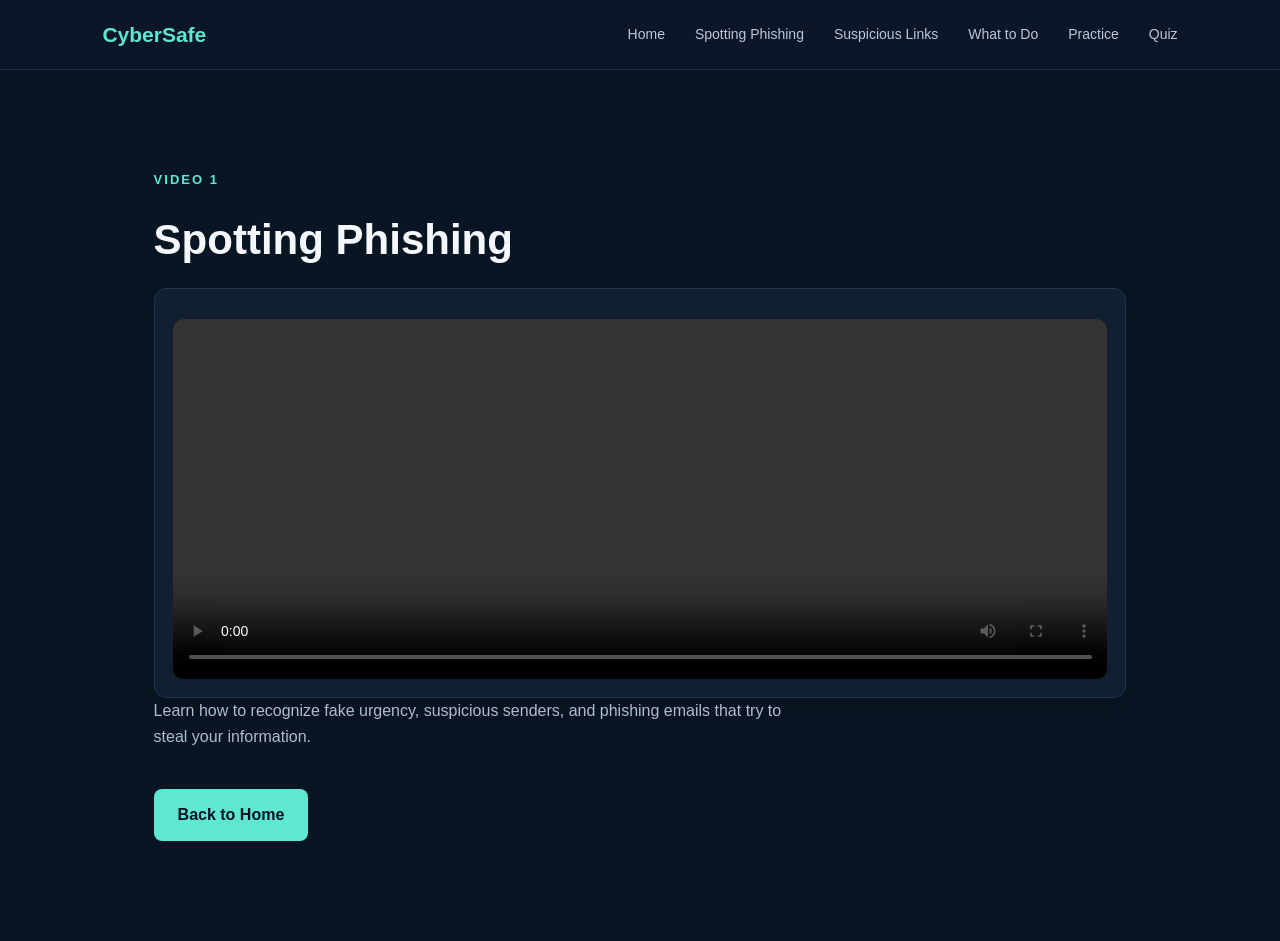
==== spotting-phishing.html @ 1cf17998 "Initial commit" ====
<!DOCTYPE html>
<html lang="en">
<head>
    <meta charset="UTF-8">
    <meta name="viewport" content="width=device-width, initial-scale=1.0">
    <title>Spotting Phishing | CyberSafe</title>
    <link rel="stylesheet" href="style.css">
</head>
<body>
    <nav>
        <div class="logo">CyberSafe</div>
        <div class="nav-links">
            <a href="index.html">Home</a>
            <a href="spotting-phishing.html">Spotting Phishing</a>
            <a href="suspicious-links.html">Suspicious Links</a>
            <a href="what-to-do.html">What to Do</a>
            <a href="index.html#practice">Practice</a>
            <a href="index.html#quiz">Quiz</a>
        </div>
    </nav>

    <main>
        <section class="section videos-section">
            <p class="tag">VIDEO 1</p>
            <h2>Spotting Phishing</h2>
            <div class="video-card full-width">
                <video controls preload="metadata">
                    <source src="videos/video1.mp4" type="video/mp4">
                    Your browser does not support the video tag.
                </video>
            </div>
            <p class="description">
                Learn how to recognize fake urgency, suspicious senders, and phishing emails that try to steal your information.
            </p>
            <a href="index.html" class="button">Back to Home</a>
        </section>
    </main>
</body>
</html>
---- style.css ----
* {
    margin: 0;
    padding: 0;
    box-sizing: border-box;
}

html {
    scroll-behavior: smooth;
    scroll-padding-top: 90px;
}

body {
    font-family: Arial, Helvetica, sans-serif;
    background: #07111f;
    color: #f4f7fb;
    line-height: 1.6;
}

nav {
    height: 70px;
    background: #0b1728;
    border-bottom: 1px solid #1d3048;
    display: flex;
    align-items: center;
    justify-content: space-between;
    padding: 0 8%;
    position: sticky;
    top: 0;
    z-index: 100;
}

.logo {
    font-size: 21px;
    font-weight: bold;
    color: #5ee7d3;
}

.nav-links {
    display: flex;
    gap: 30px;
}

.nav-links a {
    color: #b9c7d8;
    text-decoration: none;
    font-size: 14px;
}

.nav-links a:hover {
    color: #5ee7d3;
}

.hero {
    min-height: 650px;
    display: flex;
    align-items: center;
    justify-content: space-between;
    padding: 80px 12%;
    background:
        radial-gradient(circle at 80% 40%, #12395b 0%, transparent 30%),
        #07111f;
}

.tag {
    color: #5ee7d3;
    font-size: 13px;
    font-weight: bold;
    letter-spacing: 2px;
    margin-bottom: 15px;
}

h1 {
    font-size: 70px;
    line-height: 1.05;
    margin-bottom: 25px;
}

h1 span {
    color: #5ee7d3;
}

.hero-text {
    max-width: 520px;
    color: #aebdce;
    font-size: 18px;
    margin-bottom: 30px;
}

.button {
    display: inline-block;
    background: #5ee7d3;
    color: #07111f;
    padding: 13px 24px;
    border-radius: 8px;
    text-decoration: none;
    font-weight: bold;
}

.section {
    padding: 100px 12%;
    background: #0a1727;
    scroll-margin-top: 90px;
}

.hero {
    scroll-margin-top: 90px;
}

.section:nth-child(even) {
    background: #07111f;
}

h2 {
    font-size: 42px;
    margin-bottom: 15px;
}

.description {
    color: #aebdce;
    max-width: 650px;
    margin-bottom: 40px;
}

.cards {
    display: grid;
    grid-template-columns: repeat(3, 1fr);
    gap: 20px;
}

.card {
    background: #101f32;
    border: 1px solid #1d344c;
    padding: 30px;
    border-radius: 12px;
}

.card:hover {
    border-color: #5ee7d3;
    transform: translateY(-3px);
    transition: 0.2s;
}

.icon {
    font-size: 35px;
    margin-bottom: 15px;
}

.card h3 {
    margin-bottom: 10px;
}

.card p {
    color: #9eafc2;
}

.video-placeholder {
    margin-top: 40px;
    height: 280px;
    border: 2px dashed #2c4963;
    border-radius: 12px;
    display: flex;
    flex-direction: column;
    align-items: center;
    justify-content: center;
    color: #9eafc2;
}

.play {
    background: #5ee7d3;
    color: #07111f;
    width: 60px;
    height: 60px;
    border-radius: 50%;
    display: flex;
    align-items: center;
    justify-content: center;
    margin-bottom: 15px;
}

.videos-section {
    background: #081522;
}

.video-stack {
    display: flex;
    flex-direction: column;
    gap: 28px;
    margin-top: 30px;
}

.lesson-link {
    text-decoration: none;
    color: inherit;
}

.lesson-link .video-card {
    transition: transform 0.2s ease, border-color 0.2s ease;
}

.lesson-link:hover .video-card {
    transform: translateY(-2px);
    border-color: #5ee7d3;
}

.video-card {
    background: #101f32;
    border: 1px solid #1d344c;
    border-radius: 12px;
    padding: 18px;
    box-shadow: 0 12px 28px rgba(0, 0, 0, 0.15);
}

.video-card.full-width {
    width: 100%;
}

.video-card video {
    width: 100%;
    height: 360px;
    border-radius: 10px;
    background: #000;
    object-fit: cover;
    display: block;
    margin-top: 12px;
}

.video-card h3 {
    margin-top: 4px;
    color: #f4f7fb;
}

.video-card p {
    color: #aebdce;
    margin-top: 8px;
}

.practice {
    background: #081522;
}

.email {
    max-width: 700px;
    background: white;
    color: #222;
    border-radius: 10px;
    padding: 25px;
    margin: 35px auto 25px;
    box-shadow: 0 15px 40px rgba(0,0,0,0.3);
}

.email-top {
    display: flex;
    justify-content: space-between;
    color: #555;
}

.email-info {
    margin: 20px 0;
}

.email hr {
    border: none;
    border-top: 1px solid #ddd;
    margin-bottom: 20px;
}

.fake-link {
    background: #246bfd;
    color: white;
    border: none;
    padding: 12px 20px;
    border-radius: 5px;
    margin-top: 10px;
}

.choices {
    display: flex;
    justify-content: center;
    gap: 15px;
    flex-wrap: wrap;
}

.choices button,
.quiz-card button {
    padding: 13px 20px;
    border: 1px solid #2b4862;
    background: #102238;
    color: white;
    border-radius: 8px;
    cursor: pointer;
}

.choices button:hover,
.quiz-card button:hover {
    border-color: #5ee7d3;
}

#feedback,
#quiz-feedback {
    max-width: 700px;
    margin: 20px auto;
    padding: 15px;
    border-radius: 8px;
    text-align: center;
    font-weight: bold;
}

.quiz-card {
    max-width: 700px;
    background: #101f32;
    border: 1px solid #1d344c;
    padding: 30px;
    border-radius: 12px;
}

.quiz-card button {
    display: block;
    width: 100%;
    text-align: left;
    margin-top: 12px;
}

footer {
    text-align: center;
    padding: 30px;
    background: #050d17;
    color: #71859c;
}

@media (max-width: 800px) {
    .cards {
        grid-template-columns: 1fr;
    }

    .hero {
        flex-direction: column;
        text-align: center;
    }

    h1 {
        font-size: 48px;
    }

    .nav-links {
        gap: 10px;
    }

    .video-card video {
        height: 240px;
    }
}
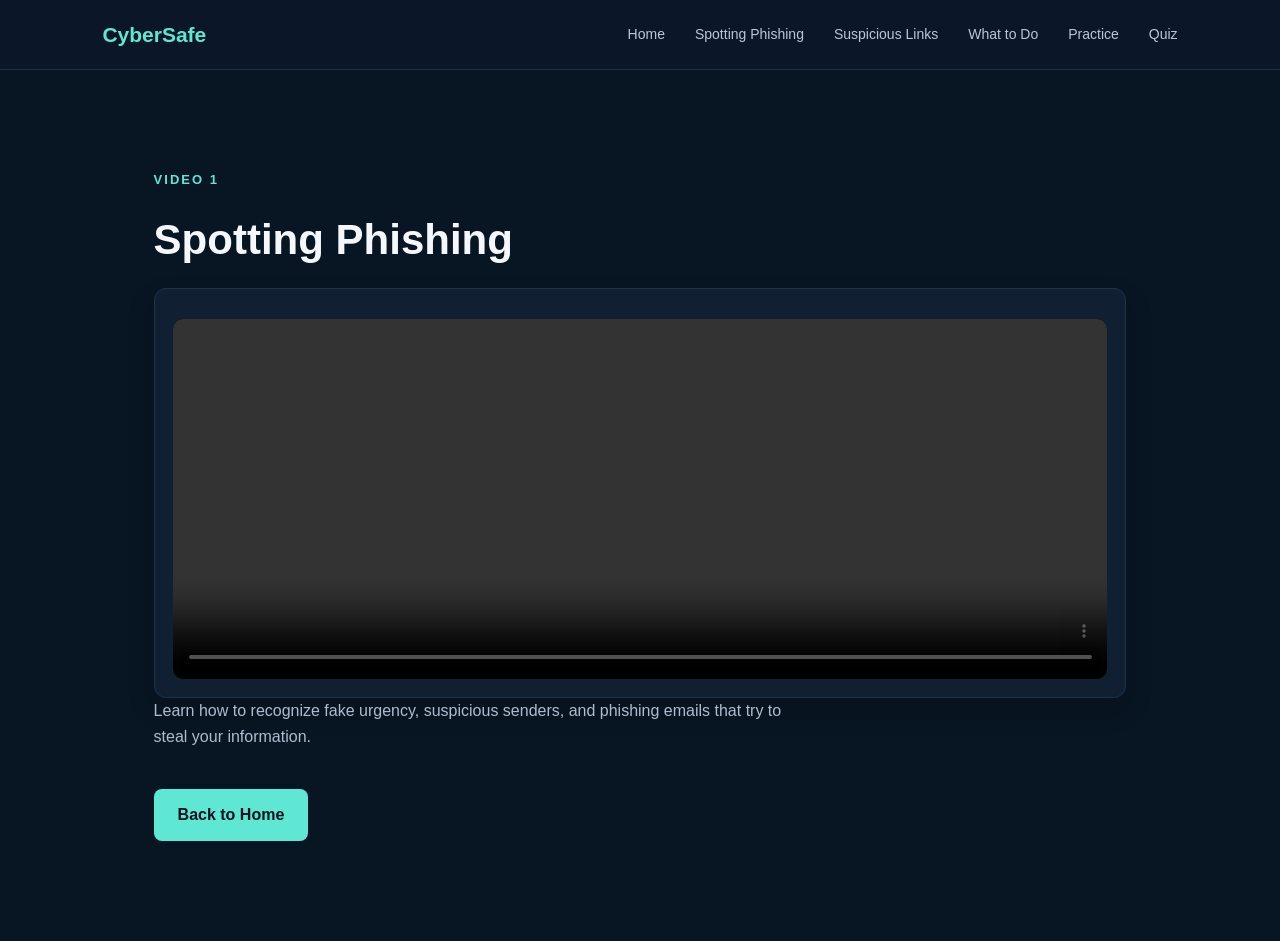
==== commit 7b0fd026: "Added custom favicon" ====
--- a/spotting-phishing.html
+++ b/spotting-phishing.html
@@ -4,6 +4,13 @@
     <meta charset="UTF-8">
     <meta name="viewport" content="width=device-width, initial-scale=1.0">
     <title>Spotting Phishing | CyberSafe</title>
+    <link rel="stylesheet" href="style.css">
+</head>
+<head>
+    <meta charset="UTF-8">
+    <meta name="viewport" content="width=device-width, initial-scale=1.0">
+    <title>CyberSafe</title>
+    <link rel="icon" type="image/png" href="favicon.png">
     <link rel="stylesheet" href="style.css">
 </head>
 <body>
--- a/style.css
+++ b/style.css
@@ -348,4 +348,17 @@
     .video-card video {
         height: 240px;
     }
+}
+.button-group {
+    display: flex;
+    gap: 12px;
+    margin-top: 20px;
+    flex-wrap: wrap;
+}
+
+/* Optional styling for secondary buttons if you want a neutral outline look */
+.button.secondary {
+    background-color: transparent;
+    border: 1px solid #ccc;
+    color: inherit;
 }
--- a/style.css
+++ b/style.css
@@ -348,4 +348,17 @@
     .video-card video {
         height: 240px;
     }
+}
+.button-group {
+    display: flex;
+    gap: 12px;
+    margin-top: 20px;
+    flex-wrap: wrap;
+}
+
+/* Optional styling for secondary buttons if you want a neutral outline look */
+.button.secondary {
+    background-color: transparent;
+    border: 1px solid #ccc;
+    color: inherit;
 }
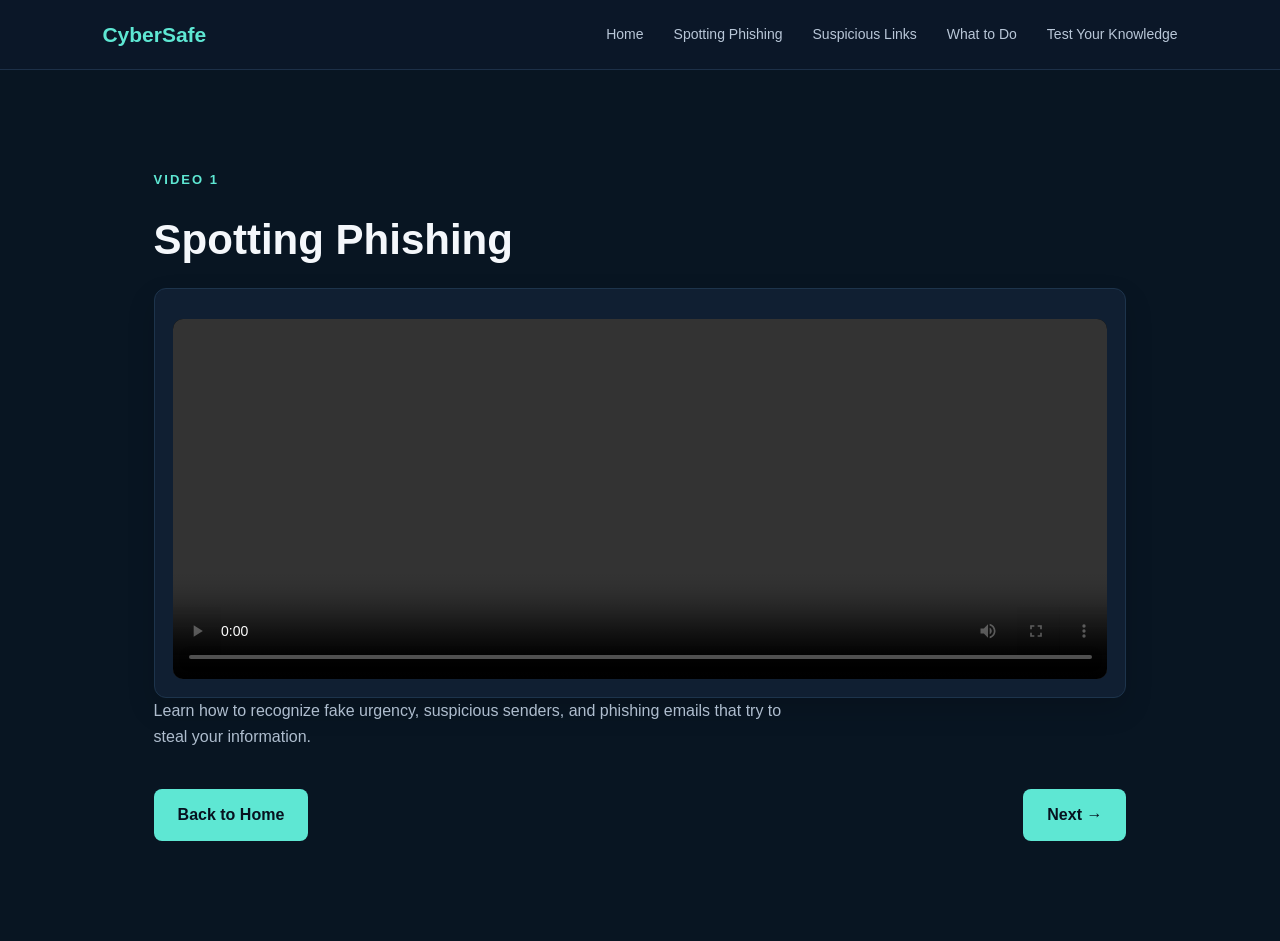
==== commit 774806c9: "Added custom favicon" ====
--- a/spotting-phishing.html
+++ b/spotting-phishing.html
@@ -4,12 +4,6 @@
     <meta charset="UTF-8">
     <meta name="viewport" content="width=device-width, initial-scale=1.0">
     <title>Spotting Phishing | CyberSafe</title>
-    <link rel="stylesheet" href="style.css">
-</head>
-<head>
-    <meta charset="UTF-8">
-    <meta name="viewport" content="width=device-width, initial-scale=1.0">
-    <title>CyberSafe</title>
     <link rel="icon" type="image/png" href="favicon.png">
     <link rel="stylesheet" href="style.css">
 </head>
@@ -21,8 +15,7 @@
             <a href="spotting-phishing.html">Spotting Phishing</a>
             <a href="suspicious-links.html">Suspicious Links</a>
             <a href="what-to-do.html">What to Do</a>
-            <a href="index.html#practice">Practice</a>
-            <a href="index.html#quiz">Quiz</a>
+            <a href="test-your-knowledge.html">Test Your Knowledge</a>
         </div>
     </nav>
 
@@ -39,7 +32,10 @@
             <p class="description">
                 Learn how to recognize fake urgency, suspicious senders, and phishing emails that try to steal your information.
             </p>
-            <a href="index.html" class="button">Back to Home</a>
+            <div class="lesson-navigation">
+                <a href="index.html" class="button">Back to Home</a>
+                <a href="suspicious-links.html" class="button">Next →</a>
+            </div>
         </section>
     </main>
 </body>
--- a/style.css
+++ b/style.css
@@ -96,6 +96,13 @@
     font-weight: bold;
 }
 
+.lesson-navigation {
+    display: flex;
+    justify-content: space-between;
+    align-items: center;
+    gap: 16px;
+}
+
 .section {
     padding: 100px 12%;
     background: #0a1727;
@@ -348,6 +355,10 @@
     .video-card video {
         height: 240px;
     }
+
+    .lesson-navigation {
+        flex-wrap: wrap;
+    }
 }
 .button-group {
     display: flex;
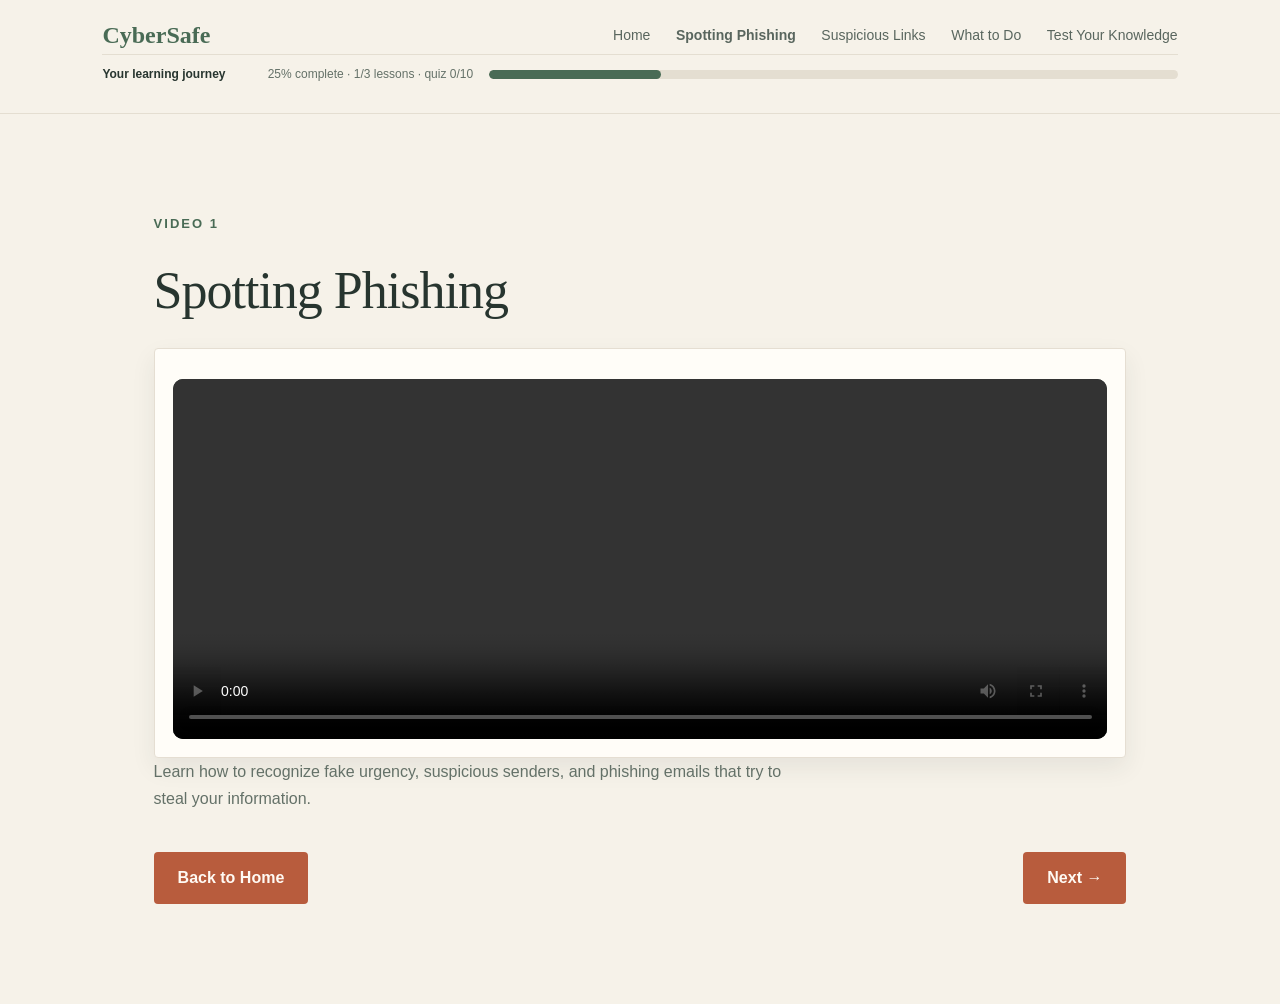
==== commit d4da2676: "Updated website styles, index, and added video3" ====
--- a/spotting-phishing.html
+++ b/spotting-phishing.html
@@ -7,7 +7,7 @@
     <link rel="icon" type="image/png" href="favicon.png">
     <link rel="stylesheet" href="style.css">
 </head>
-<body>
+<body data-page="spotting">
     <nav>
         <div class="logo">CyberSafe</div>
         <div class="nav-links">
@@ -16,6 +16,15 @@
             <a href="suspicious-links.html">Suspicious Links</a>
             <a href="what-to-do.html">What to Do</a>
             <a href="test-your-knowledge.html">Test Your Knowledge</a>
+        </div>
+        <div class="site-progress" aria-label="Website learning progress">
+            <div class="site-progress-copy">
+                <span class="site-progress-title">Your learning journey</span>
+                <span id="site-progress-label">Loading progress…</span>
+            </div>
+            <div class="site-progress-track" role="progressbar" aria-label="Website progress" aria-valuemin="0" aria-valuemax="100" aria-valuenow="0">
+                <div class="site-progress-fill"></div>
+            </div>
         </div>
     </nav>
 
@@ -38,5 +47,6 @@
             </div>
         </section>
     </main>
+    <script src="script.js"></script>
 </body>
 </html>
--- a/style.css
+++ b/style.css
@@ -17,10 +17,11 @@
 }
 
 nav {
-    height: 70px;
+    min-height: 70px;
     background: #0b1728;
     border-bottom: 1px solid #1d3048;
     display: flex;
+    flex-wrap: wrap;
     align-items: center;
     justify-content: space-between;
     padding: 0 8%;
@@ -48,6 +49,52 @@
 
 .nav-links a:hover {
     color: #5ee7d3;
+}
+
+.nav-links a[aria-current="page"] {
+    color: #496b55;
+    font-weight: bold;
+}
+
+.site-progress {
+    flex: 0 0 100%;
+    display: grid;
+    grid-template-columns: minmax(190px, 0.7fr) minmax(160px, 1.3fr);
+    align-items: center;
+    gap: 16px;
+    padding: 10px 0 12px;
+    border-top: 1px solid #e4ded1;
+}
+
+.site-progress-copy {
+    display: flex;
+    align-items: baseline;
+    justify-content: space-between;
+    gap: 12px;
+    color: var(--home-muted, #647168);
+    font-size: 12px;
+}
+
+.site-progress-title {
+    color: var(--home-ink, #27352f);
+    font-weight: bold;
+}
+
+.site-progress-track,
+.quiz-progress-track {
+    height: 9px;
+    overflow: hidden;
+    border-radius: 99px;
+    background: #e4ded1;
+}
+
+.site-progress-fill,
+.quiz-progress-fill {
+    width: 0;
+    height: 100%;
+    border-radius: inherit;
+    background: var(--home-green, #496b55);
+    transition: width 0.35s ease;
 }
 
 .hero {
@@ -320,11 +367,109 @@
     border-radius: 12px;
 }
 
-.quiz-card button {
+.quiz-section {
+    min-height: calc(100vh - 74px);
+}
+
+body:not(.home-page) .quiz-card {
+    padding: clamp(22px, 5vw, 36px);
+    background: #fffdf8;
+    border-color: #e5ded2;
+    border-radius: 4px;
+    box-shadow: 0 10px 24px rgba(39, 53, 47, 0.08);
+}
+
+.quiz-topline {
+    display: flex;
+    justify-content: space-between;
+    gap: 16px;
+    margin-bottom: 14px;
+    color: var(--home-green, #496b55);
+    font-size: 14px;
+    font-weight: bold;
+}
+
+.quiz-card .quiz-progress-track {
+    margin-bottom: 26px;
+}
+
+.quiz-card h2 {
+    margin-bottom: 20px;
+    font-size: clamp(22px, 3vw, 28px);
+    line-height: 1.35;
+}
+
+.quiz-answers {
+    display: grid;
+    gap: 10px;
+}
+
+.quiz-card button.quiz-answer {
     display: block;
     width: 100%;
     text-align: left;
-    margin-top: 12px;
+    padding: 14px 16px;
+    border: 1px solid #e5ded2;
+    background: #f6f2e9;
+    color: var(--home-ink, #27352f);
+    border-radius: 4px;
+    cursor: pointer;
+    line-height: 1.5;
+}
+
+.quiz-card button.quiz-answer:hover:not(:disabled) {
+    border-color: var(--home-green, #496b55);
+    background: #e9eee6;
+}
+
+.quiz-card button.quiz-answer:disabled {
+    cursor: default;
+}
+
+.quiz-card button.quiz-answer.is-correct {
+    border-color: #496b55;
+    background: #e9eee6;
+}
+
+.quiz-card button.quiz-answer.is-incorrect {
+    border-color: #b85c3d;
+    background: #f7e9e1;
+}
+
+#quiz-feedback {
+    margin: 18px 0 0;
+    padding: 14px 16px;
+    text-align: left;
+    font-size: 14px;
+    font-weight: normal;
+    line-height: 1.6;
+}
+
+.quiz-feedback-correct,
+.quiz-result {
+    background: #e9eee6;
+    color: #27352f;
+}
+
+.quiz-feedback-incorrect {
+    background: #f7e9e1;
+    color: #673d30;
+}
+
+.quiz-card button.quiz-next {
+    margin-top: 20px;
+    border: 0;
+    cursor: pointer;
+}
+
+.quiz-card button[hidden],
+#quiz-feedback[hidden] {
+    display: none;
+}
+
+body:not(.home-page) .quiz-card button.quiz-next {
+    background: var(--home-rust);
+    color: #fffaf4;
 }
 
 footer {
@@ -372,4 +517,519 @@
     background-color: transparent;
     border: 1px solid #ccc;
     color: inherit;
+}
+
+/* Homepage visual theme */
+.home-page {
+    --home-paper: #f6f2e9;
+    --home-ink: #27352f;
+    --home-muted: #647168;
+    --home-green: #496b55;
+    --home-rust: #b85c3d;
+    background: var(--home-paper);
+    color: var(--home-ink);
+    font-family: Arial, Helvetica, sans-serif;
+}
+
+.home-page nav {
+    height: auto;
+    min-height: 74px;
+    padding: 16px 8%;
+    background: var(--home-paper);
+    border-bottom: 1px solid #e4ded1;
+}
+
+.home-page .logo {
+    color: var(--home-green);
+    font-family: Georgia, "Times New Roman", serif;
+    font-size: 24px;
+}
+
+.home-page .nav-links {
+    gap: clamp(12px, 2vw, 28px);
+}
+
+.home-page .nav-links a {
+    color: #59665e;
+}
+
+.home-page .nav-links a:hover,
+.home-page .nav-links a:focus-visible {
+    color: var(--home-rust);
+}
+
+.home-page .hero {
+    min-height: 570px;
+    display: grid;
+    grid-template-columns: minmax(0, 1.25fr) minmax(280px, 0.75fr);
+    align-items: center;
+    gap: clamp(48px, 9vw, 130px);
+    padding: 82px 12%;
+    background: var(--home-paper);
+}
+
+.home-page .hero-copy {
+    max-width: 650px;
+}
+
+.home-page .tag {
+    color: var(--home-green);
+    font-size: 12px;
+    letter-spacing: 1.5px;
+}
+
+.home-page h1,
+.home-page h2,
+.home-page .lesson-card h3 {
+    font-family: Georgia, "Times New Roman", serif;
+    font-weight: 500;
+}
+
+.home-page h1 {
+    max-width: 700px;
+    margin-bottom: 22px;
+    font-size: clamp(48px, 6vw, 74px);
+    line-height: 1.04;
+    letter-spacing: -2.5px;
+}
+
+.home-page h1 span {
+    color: var(--home-green);
+}
+
+.home-page .hero-text {
+    max-width: 500px;
+    color: var(--home-muted);
+    font-size: 18px;
+    line-height: 1.75;
+}
+
+.home-page .hero-actions {
+    display: flex;
+    align-items: center;
+    gap: 24px;
+    flex-wrap: wrap;
+}
+
+.home-page .button {
+    background: var(--home-rust);
+    color: #fffaf4;
+    border-radius: 4px;
+    padding: 14px 20px;
+    font-size: 15px;
+    transition: background-color 0.2s ease, transform 0.2s ease;
+}
+
+.home-page .button:hover {
+    background: #98452f;
+    transform: translateY(-2px);
+}
+
+.home-page .text-link {
+    color: var(--home-green);
+    font-size: 14px;
+    font-weight: bold;
+    text-underline-offset: 4px;
+}
+
+.home-page a:focus-visible {
+    outline: 3px solid #d48667;
+    outline-offset: 4px;
+}
+
+.hero-note {
+    position: relative;
+    max-width: 390px;
+    padding: 38px 34px 34px;
+    background: #fffdf8;
+    border: 1px solid #e8dfd0;
+    border-radius: 3px 3px 16px 3px;
+    box-shadow: 10px 14px 0 #e9e1d4;
+    transform: rotate(1.5deg);
+}
+
+.note-mark {
+    display: inline-flex;
+    width: 38px;
+    height: 38px;
+    align-items: center;
+    justify-content: center;
+    border-radius: 50%;
+    background: #e8eee5;
+    color: var(--home-green);
+    font-family: Georgia, "Times New Roman", serif;
+    font-size: 25px;
+}
+
+.note-eyebrow {
+    margin: 20px 0 10px;
+    color: var(--home-rust);
+    font-size: 11px;
+    font-weight: bold;
+    letter-spacing: 1.4px;
+    text-transform: uppercase;
+}
+
+.note-quote {
+    color: var(--home-ink);
+    font-family: Georgia, "Times New Roman", serif;
+    font-size: 23px;
+    line-height: 1.4;
+}
+
+.note-small {
+    margin-top: 20px;
+    padding-top: 16px;
+    border-top: 1px solid #e8dfd0;
+    color: var(--home-muted);
+    font-size: 13px;
+    line-height: 1.6;
+}
+
+.home-page .section {
+    padding: 88px 12%;
+    scroll-margin-top: 86px;
+}
+
+.home-checks {
+    display: grid;
+    grid-template-columns: minmax(220px, 0.8fr) minmax(0, 1.2fr);
+    align-items: start;
+    gap: clamp(40px, 8vw, 110px);
+    background: #e9eee6;
+}
+
+.home-page .section-heading {
+    max-width: 560px;
+}
+
+.home-page h2 {
+    margin-bottom: 14px;
+    font-size: clamp(34px, 4vw, 48px);
+    line-height: 1.12;
+    letter-spacing: -1px;
+}
+
+.home-page .description {
+    color: var(--home-muted);
+    font-size: 16px;
+    line-height: 1.7;
+}
+
+.checks-list {
+    list-style: none;
+}
+
+.checks-list li {
+    display: grid;
+    grid-template-columns: 48px 1fr;
+    gap: 18px;
+    padding: 20px 0;
+    border-bottom: 1px solid #d4ddd2;
+}
+
+.checks-list li:first-child {
+    padding-top: 0;
+}
+
+.check-number,
+.lesson-number {
+    color: var(--home-rust);
+    font-size: 12px;
+    font-weight: bold;
+    letter-spacing: 1px;
+}
+
+.checks-list h3 {
+    margin: -5px 0 5px;
+    color: var(--home-ink);
+    font-family: Georgia, "Times New Roman", serif;
+    font-size: 22px;
+    font-weight: 500;
+}
+
+.checks-list p {
+    color: var(--home-muted);
+    font-size: 14px;
+    line-height: 1.65;
+}
+
+.home-lessons {
+    background: #fffdf8;
+}
+
+.home-lessons .section-heading {
+    margin-bottom: 34px;
+}
+
+.lesson-grid {
+    display: grid;
+    grid-template-columns: repeat(3, minmax(0, 1fr));
+    gap: 18px;
+}
+
+.home-page .lesson-link {
+    display: block;
+    height: 100%;
+}
+
+.lesson-card {
+    position: relative;
+    height: 100%;
+    min-height: 235px;
+    padding: 26px 24px 48px;
+    background: var(--home-paper);
+    border: 1px solid #e5ded2;
+    transition: transform 0.2s ease, box-shadow 0.2s ease;
+}
+
+.lesson-link:hover .lesson-card {
+    transform: translateY(-4px);
+    box-shadow: 0 10px 24px rgba(39, 53, 47, 0.08);
+}
+
+.lesson-card h3 {
+    margin: 24px 0 10px;
+    color: var(--home-ink);
+    font-size: 25px;
+}
+
+.lesson-card p {
+    color: var(--home-muted);
+    font-size: 14px;
+    line-height: 1.7;
+}
+
+.lesson-arrow {
+    position: absolute;
+    right: 24px;
+    bottom: 18px;
+    color: var(--home-green);
+    font-size: 20px;
+}
+
+.home-page footer {
+    padding: 28px 8%;
+    background: #27352f;
+    color: #e9eee6;
+    font-size: 14px;
+}
+
+.home-page footer span {
+    padding: 0 5px;
+    color: #d9a486;
+}
+
+@media (max-width: 900px) {
+    .home-page .hero {
+        padding-right: 8%;
+        padding-left: 8%;
+        gap: 48px;
+    }
+
+    .home-page .section {
+        padding-right: 8%;
+        padding-left: 8%;
+    }
+
+    .home-checks {
+        grid-template-columns: 1fr;
+        gap: 24px;
+    }
+
+    .lesson-grid {
+        grid-template-columns: 1fr 1fr;
+    }
+}
+
+@media (max-width: 650px) {
+    .home-page nav {
+        align-items: flex-start;
+        flex-direction: column;
+        gap: 12px;
+        padding: 12px 6%;
+    }
+
+    .home-page .nav-links {
+        width: 100%;
+        gap: 8px 16px;
+        flex-wrap: wrap;
+    }
+
+    .home-page .nav-links a {
+        font-size: 12px;
+    }
+
+    .site-progress {
+        width: 100%;
+        grid-template-columns: 1fr;
+        gap: 6px;
+        padding: 9px 0 2px;
+    }
+
+    .site-progress-copy {
+        flex-wrap: wrap;
+    }
+
+    .home-page .hero {
+        grid-template-columns: 1fr;
+        gap: 42px;
+        padding: 62px 7% 74px;
+    }
+
+    .home-page h1 {
+        font-size: clamp(44px, 12vw, 62px);
+        letter-spacing: -1.8px;
+    }
+
+    .hero-note {
+        justify-self: center;
+        width: min(100%, 390px);
+    }
+
+    .home-page .section {
+        padding: 66px 7%;
+    }
+
+    .lesson-grid {
+        grid-template-columns: 1fr;
+    }
+
+    .lesson-card {
+        min-height: 205px;
+    }
+}
+
+body:not(.home-page) {
+    --home-paper: #f6f2e9;
+    --home-ink: #27352f;
+    --home-muted: #647168;
+    --home-green: #496b55;
+    --home-rust: #b85c3d;
+    background: var(--home-paper);
+    color: var(--home-ink);
+}
+
+body:not(.home-page) nav {
+    height: auto;
+    min-height: 74px;
+    padding: 16px 8%;
+    background: var(--home-paper);
+    border-bottom-color: #e4ded1;
+}
+
+body:not(.home-page) .logo {
+    color: var(--home-green);
+    font-family: Georgia, "Times New Roman", serif;
+    font-size: 24px;
+}
+
+body:not(.home-page) .nav-links {
+    gap: clamp(12px, 2vw, 28px);
+}
+
+body:not(.home-page) .nav-links a {
+    color: #59665e;
+}
+
+body:not(.home-page) .nav-links a:hover,
+body:not(.home-page) .nav-links a:focus-visible {
+    color: var(--home-rust);
+}
+
+body:not(.home-page) .section,
+body:not(.home-page) .videos-section {
+    min-height: calc(100vh - 74px);
+    background: var(--home-paper);
+}
+
+body:not(.home-page) h1,
+body:not(.home-page) h2 {
+    color: var(--home-ink);
+    font-family: Georgia, "Times New Roman", serif;
+    font-weight: 500;
+    letter-spacing: -1px;
+}
+
+body:not(.home-page) h1 {
+    font-size: clamp(42px, 6vw, 64px);
+}
+
+body:not(.home-page) h2 {
+    font-size: clamp(36px, 5vw, 52px);
+}
+
+body:not(.home-page) .tag {
+    color: var(--home-green);
+}
+
+body:not(.home-page) .description {
+    color: var(--home-muted);
+    font-size: 16px;
+    line-height: 1.7;
+}
+
+body:not(.home-page) .video-card {
+    background: #fffdf8;
+    border-color: #e5ded2;
+    border-radius: 4px;
+    box-shadow: 0 10px 24px rgba(39, 53, 47, 0.08);
+}
+
+body:not(.home-page) .video-card video {
+    background: #27352f;
+}
+
+body:not(.home-page) .button {
+    background: var(--home-rust);
+    color: #fffaf4;
+    border-radius: 4px;
+    transition: background-color 0.2s ease, transform 0.2s ease;
+}
+
+body:not(.home-page) .button:hover {
+    background: #98452f;
+    transform: translateY(-2px);
+}
+
+body:not(.home-page) a:focus-visible {
+    outline: 3px solid #d48667;
+    outline-offset: 4px;
+}
+
+@media (max-width: 900px) {
+    body:not(.home-page) nav {
+        padding-right: 8%;
+        padding-left: 8%;
+    }
+}
+
+@media (max-width: 650px) {
+    body:not(.home-page) nav {
+        align-items: flex-start;
+        flex-direction: column;
+        gap: 12px;
+        padding: 12px 6%;
+    }
+
+    body:not(.home-page) .nav-links {
+        width: 100%;
+        gap: 8px 16px;
+        flex-wrap: wrap;
+    }
+
+    body:not(.home-page) .nav-links a {
+        font-size: 12px;
+    }
+
+    .site-progress {
+        width: 100%;
+        grid-template-columns: 1fr;
+        gap: 6px;
+        padding: 9px 0 2px;
+    }
+
+    .site-progress-copy {
+        flex-wrap: wrap;
+    }
 }
